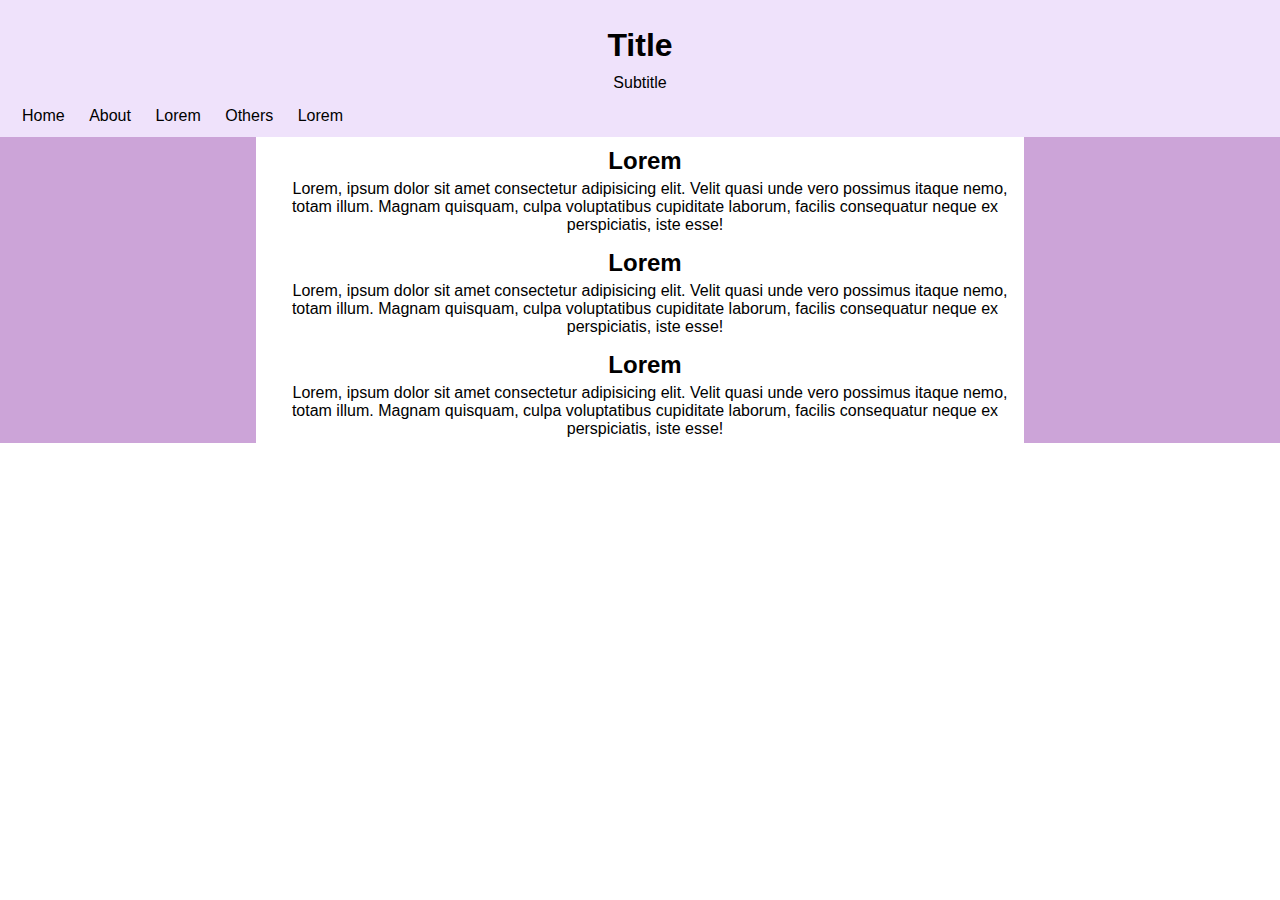
==== index.html @ 76c970f2 "trabalho" ====
<!DOCTYPE html>
<html lang="en">
<head>
    <meta charset="UTF-8">
    <meta http-equiv="X-UA-Compatible" content="IE=edge">
    <meta name="viewport" content="width=device-width, initial-scale=1.0">
    <title>Aplicações para Internet</title>
    <link rel="stylesheet" href="style.css">
</head>
<body>
    <header>
        <h1 class="title">
            Title 
        </h1>
        <p class="title">
            Subtitle
        </p>
        <nav>
            <a href="#">Home</a>
            <a href="#">About</a>
            <a href="#">Lorem</a>
            <a href="#">Others</a>
            <a href="#">Lorem</a>
        </nav>
    </header>
    <div class="middle">
        <main>
            <div class="content">
                <h2>Lorem</h2>
                <article>
                    Lorem, ipsum dolor sit amet consectetur adipisicing elit. Velit quasi unde vero possimus itaque 
                    nemo, totam illum. Magnam quisquam, culpa voluptatibus cupiditate laborum, facilis consequatur 
                    neque ex perspiciatis, iste esse!
                </article>
            </div>
            <div class="content">
                <h2>Lorem</h2>
                <article>
                    Lorem, ipsum dolor sit amet consectetur adipisicing elit. Velit quasi unde vero possimus itaque 
                    nemo, totam illum. Magnam quisquam, culpa voluptatibus cupiditate laborum, facilis consequatur 
                    neque ex perspiciatis, iste esse!
                </article>
            </div>
            <div class="content">
                <h2>Lorem</h2>
                <article>
                    Lorem, ipsum dolor sit amet consectetur adipisicing elit. Velit quasi unde vero possimus itaque 
                    nemo, totam illum. Magnam quisquam, culpa voluptatibus cupiditate laborum, facilis consequatur 
                    neque ex perspiciatis, iste esse!
                </article>
            </div>
        </main>
    </div>
</body>
</html>
---- style.css ----
* {
    margin: 0px;
    padding: 0px;
    border: 0px;
    font-family: sans-serif;
}

header {
    background-color: rgba(137, 43, 226, 0.137);
    padding: 2px;
}

.middle {
    background-color: rgba(148, 65, 173, 0.479);
}

main {
    background-color: white;
    margin: auto;
    text-align: center;
    width: 60%;
}

nav {
    margin: 10px;
}

a {
    text-decoration: none;
    padding: 10px;
    border-radius: 3px;
    color: black;
}

a:hover {
    background-color: purple;
    color: white;
}

.title {
    text-align: center;
    padding: 5px;
}

h1 {
    margin-top: 20px;
}

.content {
    margin-left: 10px;
    padding: 5px;
}

article {
    text-indent: 10px;
}

h2 {
    margin: 5px;
}
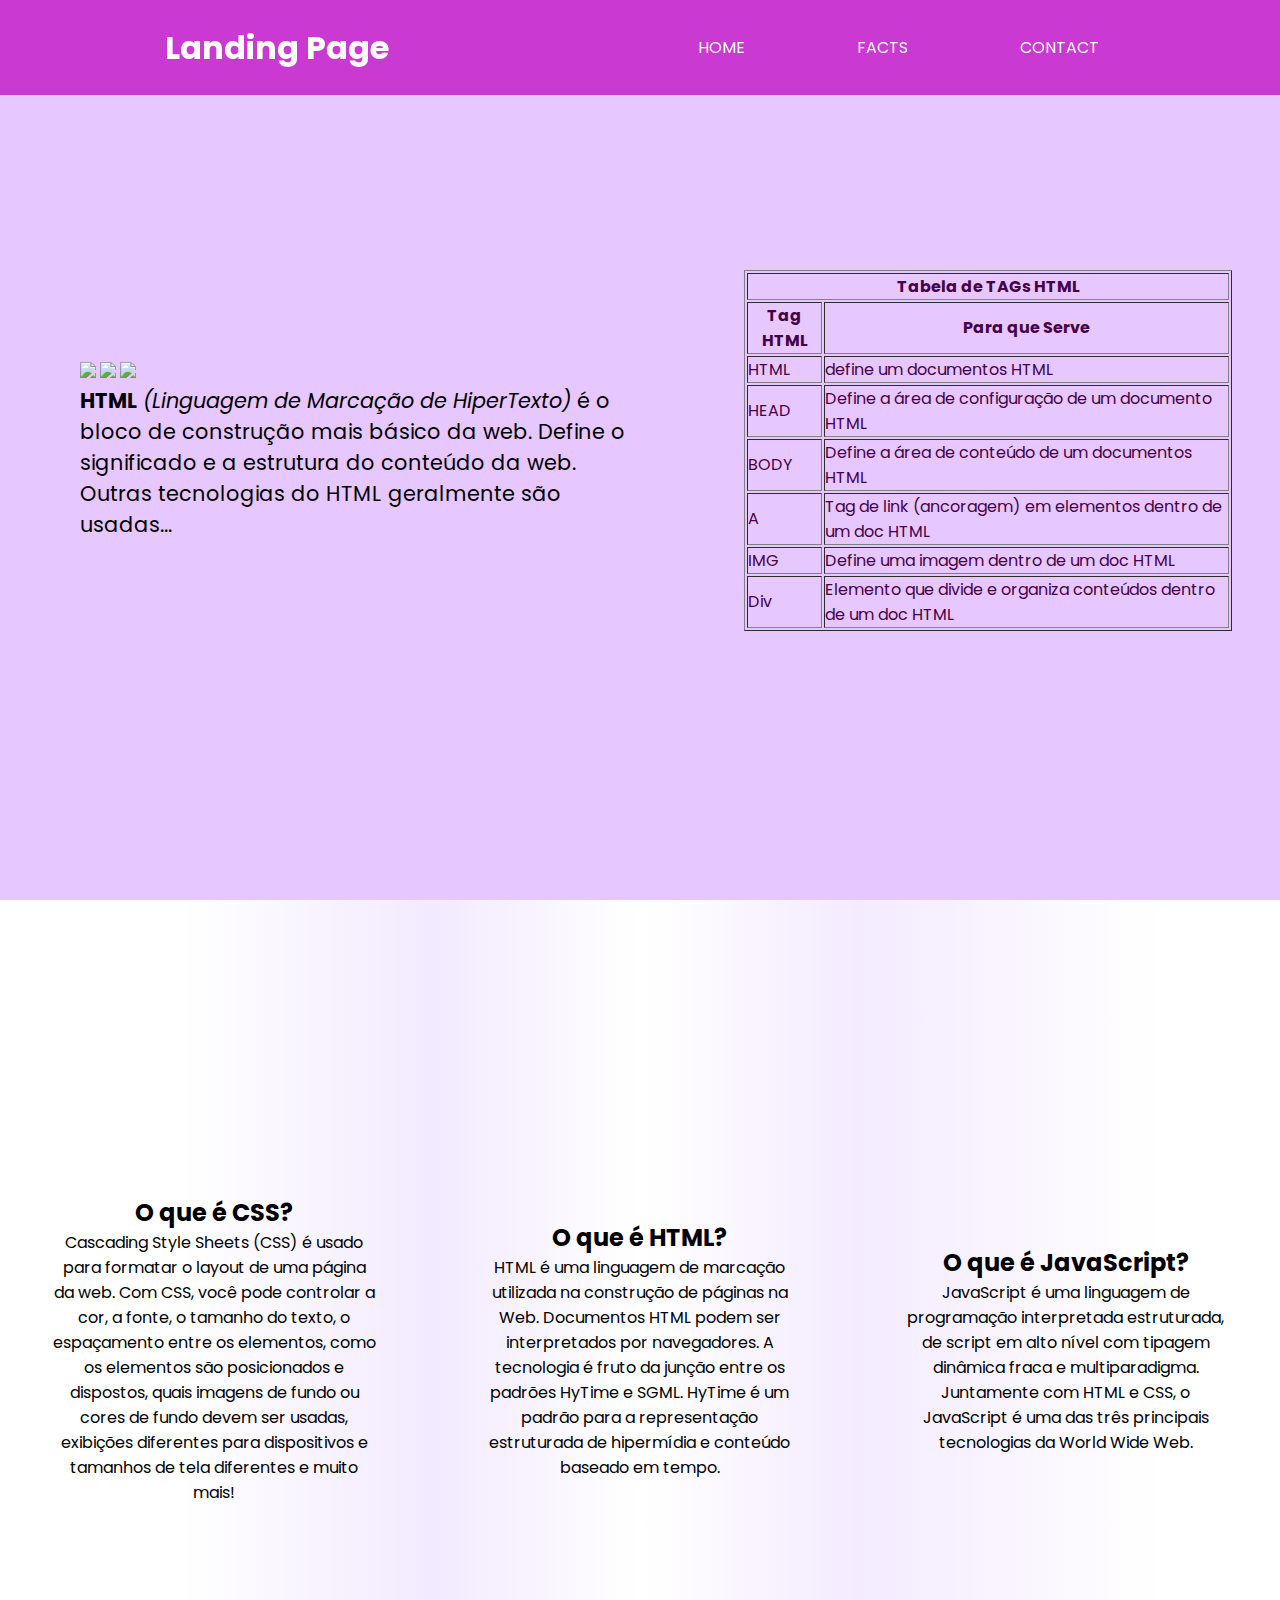
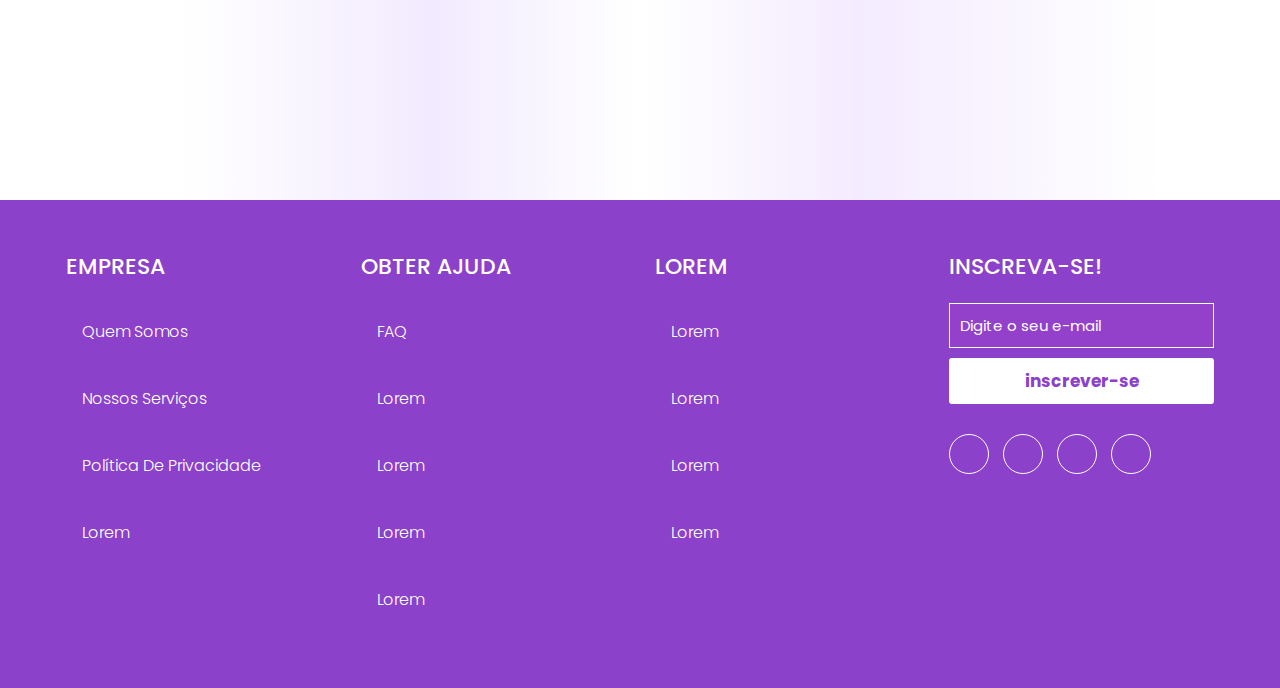
==== commit 47f3ca57: "A complete project" ====
--- a/index.html
+++ b/index.html
@@ -1,55 +1,176 @@
 <!DOCTYPE html>
 <html lang="en">
+
 <head>
     <meta charset="UTF-8">
     <meta http-equiv="X-UA-Compatible" content="IE=edge">
     <meta name="viewport" content="width=device-width, initial-scale=1.0">
-    <title>Aplicações para Internet</title>
-    <link rel="stylesheet" href="style.css">
+    <link rel="stylesheet" href="style-main.css">
+    <link rel="stylesheet" href="https://cdnjs.cloudflare.com/ajax/libs/font-awesome/6.4.0/css/all.min.css" integrity="sha512-iecdLmaskl7CVkqkXNQ/ZH/XLlvWZOJyj7Yy7tcenmpD1ypASozpmT/E0iPtmFIB46ZmdtAc9eNBvH0H/ZpiBw==" crossorigin="anonymous" referrerpolicy="no-referrer" />
+    <title>Landing Page</title>
 </head>
+
 <body>
     <header>
-        <h1 class="title">
-            Title 
+        <h1 id="main-title">
+            Landing Page
         </h1>
-        <p class="title">
-            Subtitle
-        </p>
         <nav>
-            <a href="#">Home</a>
-            <a href="#">About</a>
-            <a href="#">Lorem</a>
-            <a href="#">Others</a>
-            <a href="#">Lorem</a>
+            <ul>
+                <li><a href="#home">HOME</a></li>
+                <li><a href="#facts">FACTS</a></li>
+                <li><a href="./formulario/contato.html">CONTACT</a></li>
+
+            </ul>
         </nav>
     </header>
-    <div class="middle">
-        <main>
-            <div class="content">
-                <h2>Lorem</h2>
-                <article>
-                    Lorem, ipsum dolor sit amet consectetur adipisicing elit. Velit quasi unde vero possimus itaque 
-                    nemo, totam illum. Magnam quisquam, culpa voluptatibus cupiditate laborum, facilis consequatur 
-                    neque ex perspiciatis, iste esse!
-                </article>
+    <main>
+        <section id="home">
+            <div class="content-home">
+                <img src="https://www.alura.com.br/artigos/assets/html-css-js/imagem-1.png" />
+                <img src="https://www.alura.com.br/artigos/assets/html-css-js/imagem-2.png" />
+                <img src="https://www.alura.com.br/artigos/assets/html-css-js/imagem-3.png" />
+                <p id="home-text">
+                    <strong>HTML</strong><i> (Linguagem de Marcação de HiperTexto)</i>
+                    é o bloco de construção mais básico da web.
+                    Define o significado e a estrutura do conteúdo da web.
+                    Outras tecnologias do HTML geralmente são usadas...
+                </p>
             </div>
-            <div class="content">
-                <h2>Lorem</h2>
-                <article>
-                    Lorem, ipsum dolor sit amet consectetur adipisicing elit. Velit quasi unde vero possimus itaque 
-                    nemo, totam illum. Magnam quisquam, culpa voluptatibus cupiditate laborum, facilis consequatur 
-                    neque ex perspiciatis, iste esse!
-                </article>
+            <div>
+                <div class="table">
+                    <p>
+                    <table border="1">
+                        <thead>
+                            <tr>
+                                <th colspan="2">Tabela de TAGs HTML</th>
+                            </tr>
+                            <tr>
+                                <th>Tag HTML</th>
+                                <th>Para que Serve</th>
+                            </tr>
+                        </thead>
+                        <tbody>
+                            <tr>
+                                <td>HTML</td>
+                                <td>define um documentos HTML</td>
+                            </tr>
+                            <tr>
+                                <td>HEAD</td>
+                                <td>Define a área de configuração de um documento HTML</td>
+                            </tr>
+                            <td>BODY</td>
+                            <td>Define a área de conteúdo de um documentos HTML</td>
+                            </tr>
+                            <tr>
+                                <td>A</td>
+                                <td>Tag de link (ancoragem) em elementos dentro de um doc HTML</td>
+                            </tr>
+                            <tr>
+                                <td>IMG</td>
+                                <td>Define uma imagem dentro de um doc HTML</td>
+                            </tr>
+                            <tr>
+                                <td>Div</td>
+                                <td>Elemento que divide e organiza conteúdos dentro de um doc HTML</td>
+                            </tr>
+                        </tbody>
+                    </table>
+                    </p>
+                </div>
             </div>
-            <div class="content">
-                <h2>Lorem</h2>
-                <article>
-                    Lorem, ipsum dolor sit amet consectetur adipisicing elit. Velit quasi unde vero possimus itaque 
-                    nemo, totam illum. Magnam quisquam, culpa voluptatibus cupiditate laborum, facilis consequatur 
-                    neque ex perspiciatis, iste esse!
-                </article>
+        </section>
+        <section id="facts">
+            <div class="facts-content">
+                <h2>O que é CSS?</h2>
+                <p>Cascading Style Sheets (CSS) é usado para formatar o layout de
+                    uma página da web. Com CSS, você pode controlar a cor, a fonte, o tamanho do texto,
+                    o espaçamento entre os elementos, como os elementos são posicionados e dispostos,
+                    quais imagens de fundo ou cores de fundo devem ser usadas, exibições diferentes
+                    para dispositivos e tamanhos de tela diferentes e muito mais!
+                </p>
             </div>
-        </main>
-    </div>
+            <div class="facts-content">
+                <h2>O que é HTML?</h2>
+                <p>
+                    HTML é uma linguagem de marcação utilizada na construção de páginas na Web.
+                    Documentos HTML podem ser interpretados por navegadores.
+                    A tecnologia é fruto da junção entre os padrões HyTime e SGML.
+                    HyTime é um padrão para a representação estruturada de hipermídia e
+                    conteúdo baseado em tempo.
+                </p>
+            </div>
+            <div class="facts-content">
+                <h2>O que é JavaScript?</h2>
+                <p>
+                    JavaScript é uma linguagem de programação interpretada estruturada,
+                    de script em alto nível com tipagem dinâmica fraca e multiparadigma.
+                    Juntamente com HTML e CSS, o JavaScript é uma das três principais tecnologias
+                    da World Wide Web.
+                </p>
+            </div>
+        </section>
+    </main>
+    <footer>
+        <div class="container-footer">
+            <div class="row-footer">
+                <!-- footer col-->
+                <div class="footer-col">
+                    <h4>Empresa</h4>
+                    <ul class="link-container itens">
+                        <li><a href="#"> Quem somos </a></li>
+                        <li><a href="#"> Nossos serviços </a></li>
+                        <li><a href="#"> Política de privacidade </a></li>
+                        <li><a href="#">Lorem</a></li>
+                    </ul>
+                </div>
+                <!--end footer col-->
+                <!-- footer col-->
+                <div class="footer-col">
+                    <h4>Obter ajuda</h4>
+                    <ul class="link-container itens">
+                        <li><a href="#">FAQ</a></li>
+                        <li><a href="#">Lorem</a></li>
+                        <li><a href="#">Lorem</a></li>
+                        <li><a href="#">Lorem</a></li>
+                        <li><a href="#">Lorem</a></li>
+                    </ul>
+                </div>
+                <!--end footer col-->
+                <!-- footer col-->
+                <div class="footer-col">
+                    <h4>Lorem</h4>
+                    <ul class="link-container itens">
+                        <li><a href="#">Lorem</a></li>
+                        <li><a href="#">Lorem</a></li>
+                        <li><a href="#">Lorem</a></li>
+                        <li><a href="#">Lorem</a></li>
+                    </ul>
+                </div>
+                <!--end footer col-->
+                <!-- footer col-->
+                <div class="footer-col itens">
+                    <h4>Inscreva-se!</h4>
+                    <div class="form-sub">
+                        <form>
+                            <input type="email" placeholder="Digite o seu e-mail" required>
+                            <button>inscrever-se</button>
+                        </form>
+                    </div>
+
+                    <div class="medias-socias itens">
+                        <a href="#"> <i class="fa-brands fa-facebook"></i></a>
+                        <a href="#"> <i class="fa-brands fa-instagram"></i> </a>
+                        <a href="#"> <i class="fa-brands fa-twitter"></i> </a>
+                        <a href="#"> <i class="fa-brands fa-linkedin"></i> </a>
+                    </div>
+
+                </div>
+                <!--end footer col-->
+            </div>
+        </div>
+    </footer>
+    
 </body>
+
 </html>--- a/style-main.css
+++ b/style-main.css
@@ -0,0 +1,203 @@
+@import url('https://fonts.googleapis.com/css2?family=Poppins:wght@300;400;500;600&display=swap');
+
+*{
+    margin: 0;
+    padding: 0;
+    box-sizing: border-box;
+    list-style: none;
+    text-decoration: none;
+    font-family: 'Poppins', sans-serif;
+    
+}
+
+html{
+    scroll-behavior: smooth;
+}
+
+/* ======================HEADER_NAVBAR======================== */
+
+header{
+    position: fixed;
+    width: 100%;
+    display: flex;
+    justify-content: space-around;
+    align-items: center;
+    padding: 1.2rem;
+    background-color: rgba(190, 0, 190, 0.712);
+}
+
+nav > ul{
+    display: flex;
+    gap:5rem;
+}
+
+#main-title{
+    color: white;
+}
+
+a{
+    color: white;
+}
+
+li{
+    padding: 1rem;
+}
+
+li:hover{
+    transform: translateY(-10px);
+    transition: all 0.4s
+}
+
+/* ======================HOME======================== */
+#home{
+    height: 100vh;
+    display: flex;
+    align-items: center;
+    background-color: #8c00ff38;
+}
+.content-home{
+        width: 50rem;
+        padding: 3rem;
+        margin: 1rem 2rem;
+    
+}
+
+#home-text{
+    font-size: 1.3rem;
+}
+
+img{
+    width: 6rem;
+}
+
+
+.table{
+    margin-right: 2rem;
+    padding: 1rem;
+    color: rgb(70, 1, 70);
+}
+
+
+/* ======================FACTS======================== */
+#facts{
+    height: 100vh;
+    display: flex;
+    justify-content: space-evenly;
+    align-items: center;
+    background: rgb(0,0,0);
+    background: linear-gradient(90deg, rgba(0,0,0,0) 14%, rgba(98,0,255,0.08167016806722693) 34%, rgba(0,0,0,0) 50%, rgba(111,0,255,0.07886904761904767) 67%, rgba(0,0,0,0) 91%);
+}
+
+.facts-content{
+    display: flex;
+    padding: 3rem;
+    flex-direction: column;
+    text-align: center;
+    justify-content: center;
+    width: 33vw;
+}
+
+.facts-content:hover{
+    transform: translateY(-20px);
+    font-size: 1.2rem;
+    transition: all 0.4s;
+}
+
+
+/* ======================FOOTER======================== */
+
+
+footer{
+    background-color: #8c41ca;
+    padding: 50px 0;
+}
+.container-footer{
+    max-width: 1400px;
+    padding: 0 4%;
+    margin: auto;
+}
+.row-footer{
+    display: flex;
+    flex-wrap: wrap;
+}
+
+.footer-col{
+    width: 25%;
+    padding: 0 15px;
+}
+.footer-col h4{
+    font-size: 22px;
+    color: white;
+    margin-bottom: 20px;
+    font-weight: 500;
+    position: relative;
+    text-transform: uppercase;  
+}
+.footer-col ul{
+    list-style: none;
+}
+.footer-col ul li{
+    margin: 10px 0;
+}
+.footer-col ul li a{
+    font-size: 16px;
+    text-transform: capitalize;
+    color: white;
+    text-decoration: none;
+    font-weight: 300;
+    display: block;
+    transition: all 0.3s ease;
+}
+.footer-col ul li a:hover{
+    color: #cecdcd;
+    padding-left: 10px;
+}
+.footer-col .medias-socias{
+    margin-top: 30px;
+}
+.footer-col .medias-socias a{
+    display: inline-flex;
+    align-items: center;
+    justify-content: center;
+    height: 40px;
+    width: 40px;
+    margin: 0 10px 10px 0;
+    text-decoration: none;
+    border-radius: 50%;
+    color: white;
+    border: 1px solid white;
+    transition: all 0.5s ease;
+}
+.footer-col .medias-socias a i{
+    font-size: 20px;
+}
+
+.footer-col .medias-socias a:hover{
+    color: #8c41ca;
+    background-color: white;
+}
+.footer-col .form-sub input{
+    width: 100%;
+    padding: 10px;
+    font-size: 15px;
+    outline: none;
+    border: 1px solid white;
+    color: white;
+    background-color: #9341ca;
+}
+.footer-col .form-sub input::placeholder{
+    color: white;
+}
+.footer-col .form-sub button{
+    width: 100%;
+    margin-top: 10px;
+    padding: 10px; 
+    font-size: 17px;
+    outline: none;
+    border: none;
+    cursor: pointer;
+    color: #8c41ca;
+    border-radius: 3px;
+    font-weight: bold;
+    background-color: white;        
+}
